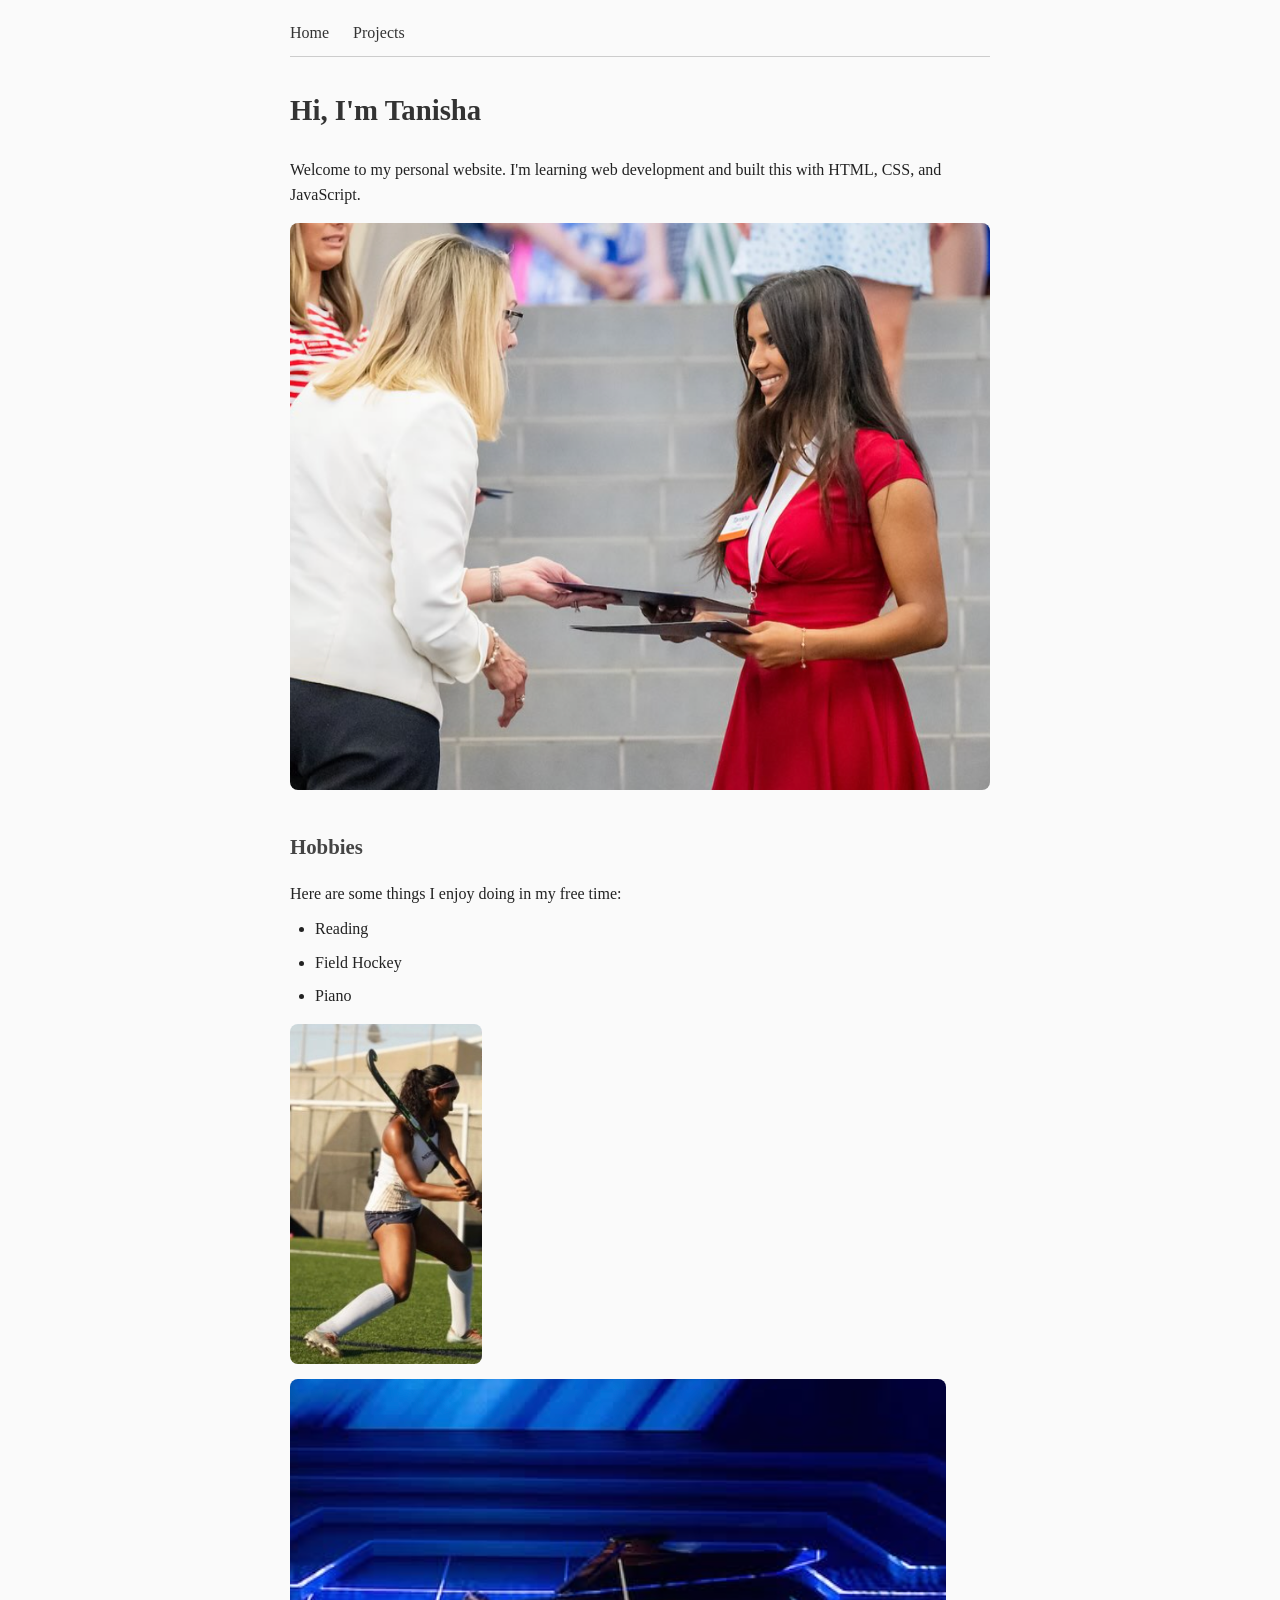
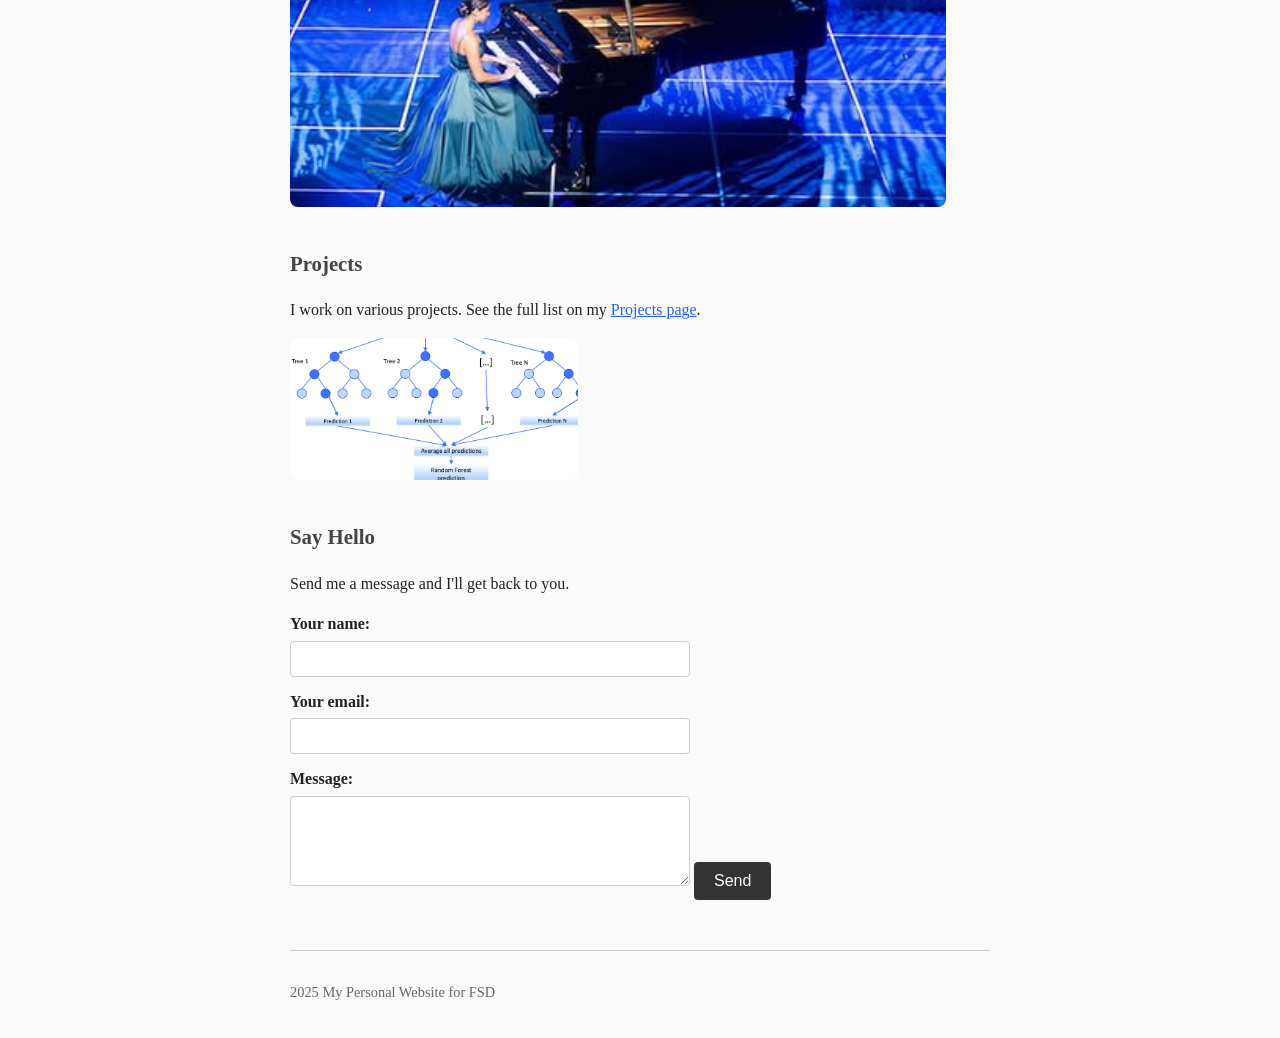
==== index.html @ 583709e6 "message" ====
<!DOCTYPE html>
<html lang="en">
<head>
  <meta charset="UTF-8">
  <meta name="viewport" content="width=device-width, initial-scale=1.0">
  <meta name="description" content="My personal website - introduction, hobbies, and projects">
  <meta name="author" content="Your Name">
  <title>My Personal Website</title>
  <link rel="stylesheet" href="styles.css">
</head>
<body>
  <nav>
    <a href="index.html">Home</a>
    <a href="projects.html">Projects</a>
  </nav>

  <main>
    <section id="intro">
      <h1>Hi, I'm Tanisha</h1>
      <p>Welcome to my personal website. I'm learning web development and built this with HTML, CSS, and JavaScript.</p>
      <img src="images/tanisha.png" >
    </section>

    <section id="hobbies">
      <h2>Hobbies</h2>
      <p>Here are some things I enjoy doing in my free time:</p>
      <ul>
        <li>Reading</li>
        <li>Field Hockey</li>
        <li>Piano</li>
      </ul>
      <img src="images/fieldhockey.png" alt="Hobby photo 1">
      <img src="images/piano.png" alt="Hobby photo 2">
    </section>

    <section id="projects-preview">
      <h2>Projects</h2>
      <p>I work on various projects. See the full list on my <a href="projects.html">Projects page</a>.</p>
      <img src="images/proj.png" >
    </section>

    <section id="contact">
      <h2>Say Hello</h2>
      <p>Send me a message and I'll get back to you.</p>
      <form id="contact-form">
        <label for="name">Your name:</label>
        <input type="text" id="name" name="name" required>
        <label for="email">Your email:</label>
        <input type="email" id="email" name="email" required>
        <label for="message">Message:</label>
        <textarea id="message" name="message" rows="4" required></textarea>
        <button type="submit">Send</button>
      </form>
      <p id="form-message"></p>
    </section>
  </main>

  <footer>
    <p>2025 My Personal Website for FSD</p>
  </footer>

  <script src="script.js"></script>
</body>
</html>
---- styles.css ----
/* ============================================
   Simple Personal Website Styles
   Each rule targets elements and sets a few
   properties. Easy to change and understand.
   ============================================ */

/* Base: body gets a nice font and spacing */
body {
  font-family: Georgia, serif;
  line-height: 1.6;
  max-width: 700px;
  margin: 0 auto;
  padding: 20px;
  background-color: #fafafa;
  color: #222;
}

/* Navigation at the top */
nav {
  border-bottom: 1px solid #ccc;
  padding-bottom: 10px;
  margin-bottom: 30px;
}

nav a {
  margin-right: 20px;
  color: #333;
  text-decoration: none;
}

nav a:hover {
  text-decoration: underline;
}

/* Headings */
h1 {
  font-size: 1.8rem;
  color: #333;
}

h2 {
  font-size: 1.3rem;
  color: #444;
  margin-top: 30px;
}

/* Sections have space between them */
section {
  margin-bottom: 40px;
}

/* Paragraphs are easy to read */
p {
  margin: 10px 0;
}

/* Images: not too big, with a little space */
img {
  max-width: 100%;
  height: auto;
  display: block;
  margin: 15px 0;
  border-radius: 8px;
}

img.small-img {
  width: 120px;
}

/* Lists look clean */
ul {
  margin: 10px 0;
  padding-left: 25px;
}

li {
  margin: 8px 0;
}

/* Links */
a {
  color: #2563eb;
}

a:hover {
  text-decoration: underline;
}

/* Form styling: simple and clear */
form {
  margin-top: 15px;
}

label {
  display: block;
  margin-top: 12px;
  font-weight: bold;
}

input,
textarea {
  width: 100%;
  max-width: 400px;
  padding: 8px;
  margin-top: 4px;
  font-size: 1rem;
  border: 1px solid #ccc;
  border-radius: 4px;
  box-sizing: border-box;
}

textarea {
  resize: vertical;
  min-height: 80px;
}

button {
  margin-top: 15px;
  padding: 10px 20px;
  font-size: 1rem;
  background-color: #333;
  color: white;
  border: none;
  border-radius: 4px;
  cursor: pointer;
}

button:hover {
  background-color: #555;
}

/* Message shown after form submit (used by JavaScript) */
#form-message {
  margin-top: 15px;
  font-weight: bold;
  color: #166534;
}

/* Footer at the bottom */
footer {
  margin-top: 50px;
  padding-top: 20px;
  border-top: 1px solid #ccc;
  font-size: 0.9rem;
  color: #666;
}
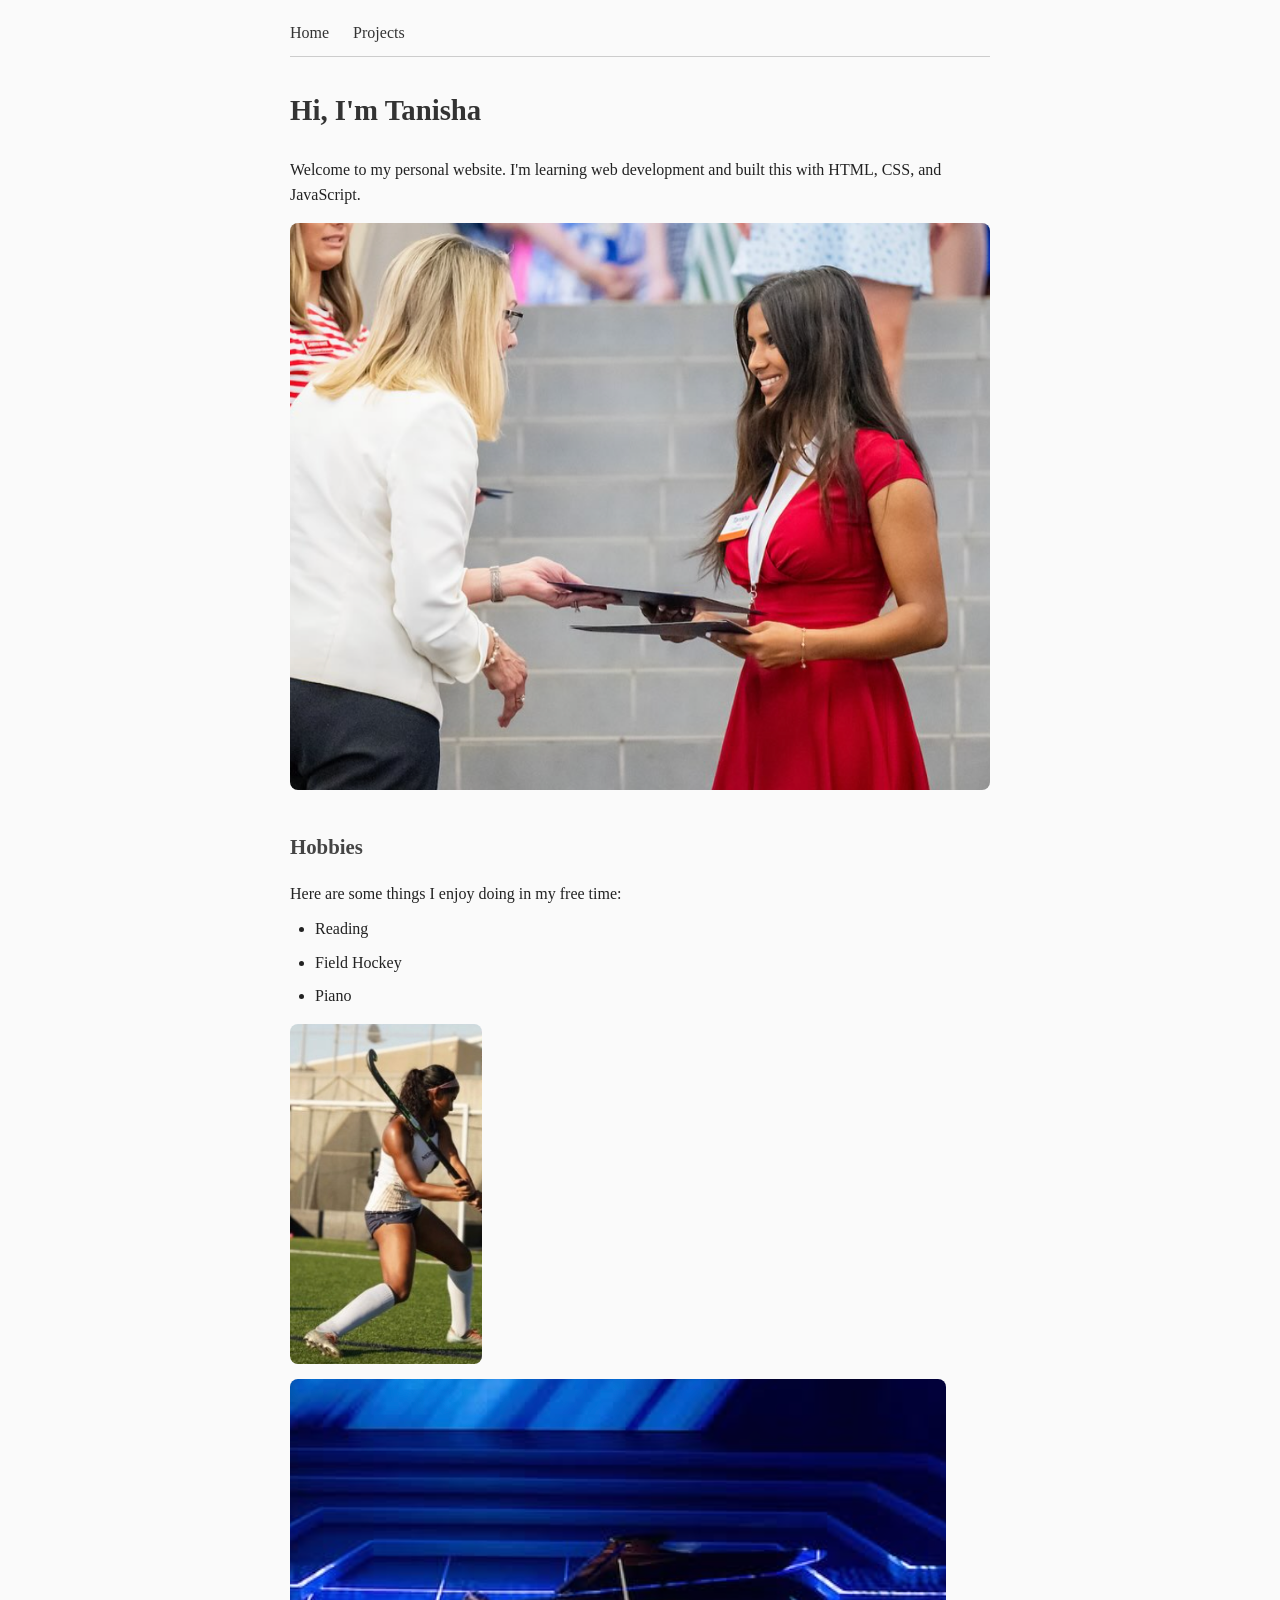
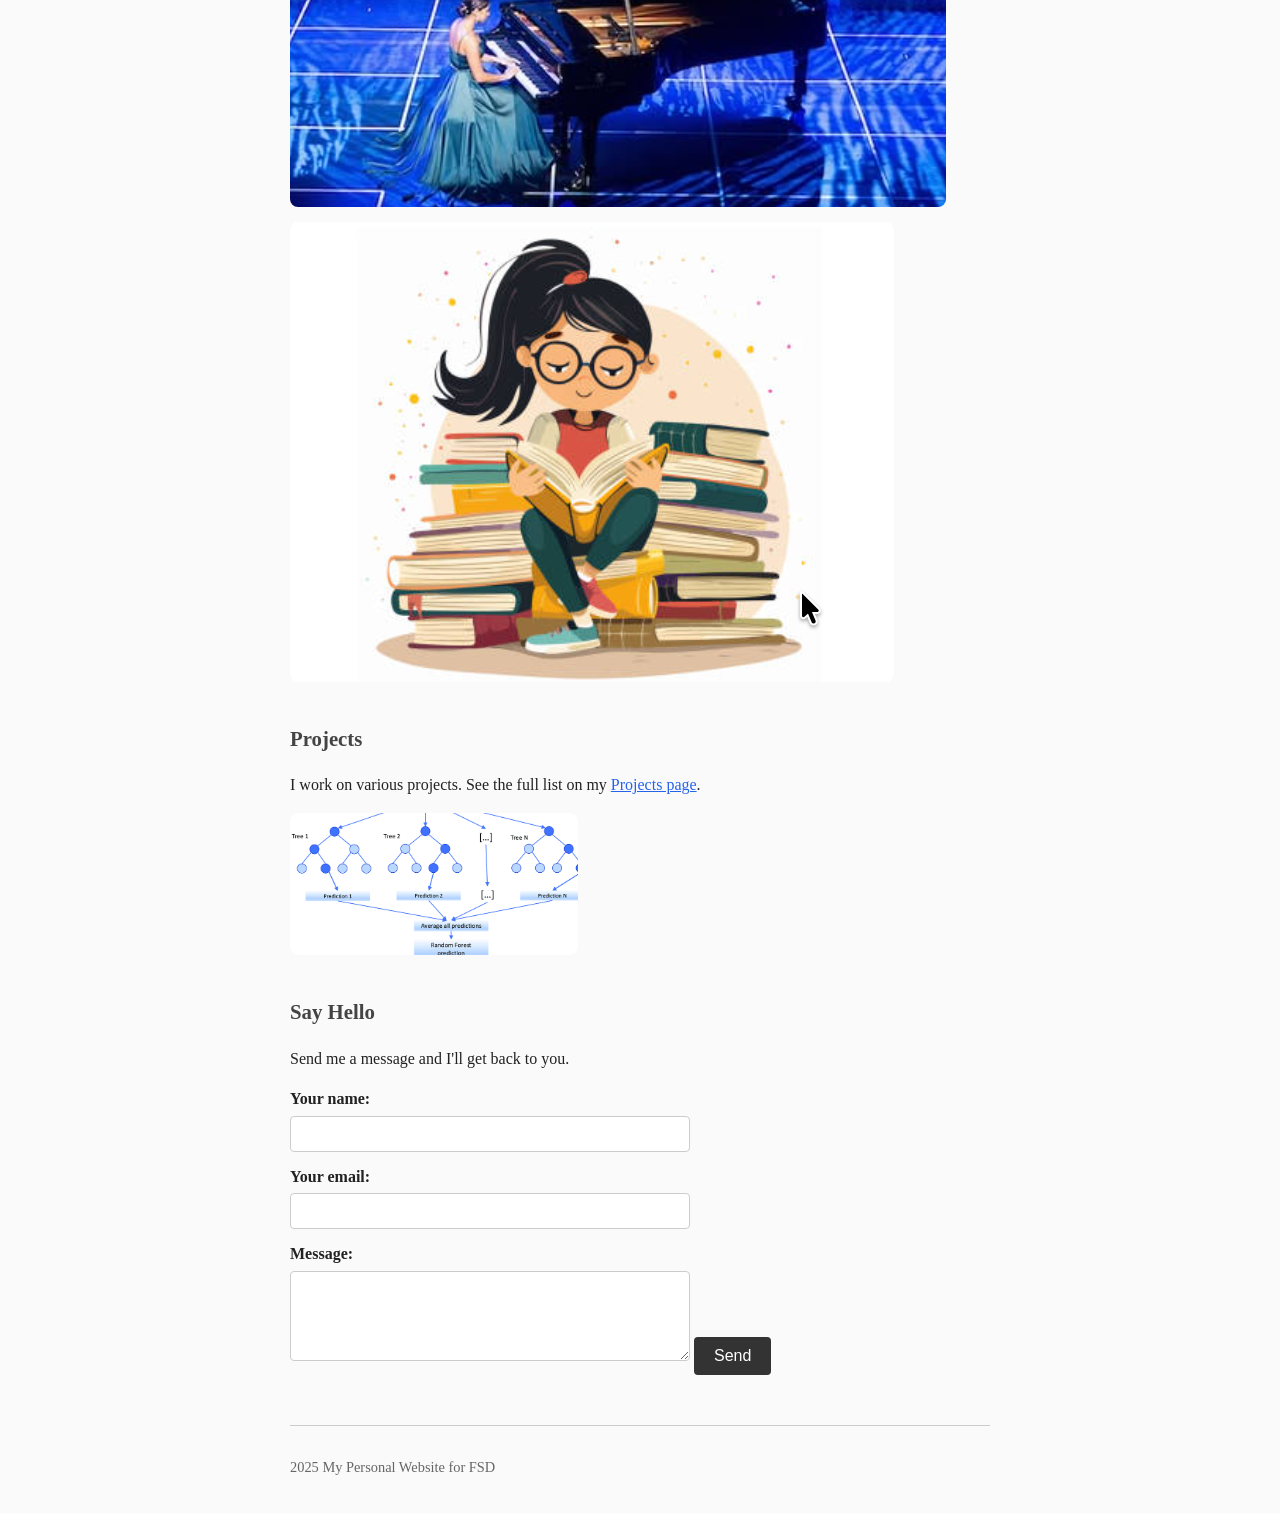
==== commit 2e700cd8: "read" ====
--- a/index.html
+++ b/index.html
@@ -31,6 +31,7 @@
       </ul>
       <img src="images/fieldhockey.png" alt="Hobby photo 1">
       <img src="images/piano.png" alt="Hobby photo 2">
+      <img src="images/read.png" alt="Hobby photo 2">
     </section>
 
     <section id="projects-preview">
--- a/styles.css
+++ b/styles.css
@@ -1,10 +1,4 @@
-/* ============================================
-   Simple Personal Website Styles
-   Each rule targets elements and sets a few
-   properties. Easy to change and understand.
-   ============================================ */
 
-/* Base: body gets a nice font and spacing */
 body {
   font-family: Georgia, serif;
   line-height: 1.6;
@@ -15,7 +9,6 @@
   color: #222;
 }
 
-/* Navigation at the top */
 nav {
   border-bottom: 1px solid #ccc;
   padding-bottom: 10px;
@@ -32,7 +25,6 @@
   text-decoration: underline;
 }
 
-/* Headings */
 h1 {
   font-size: 1.8rem;
   color: #333;
@@ -44,17 +36,14 @@
   margin-top: 30px;
 }
 
-/* Sections have space between them */
 section {
   margin-bottom: 40px;
 }
 
-/* Paragraphs are easy to read */
 p {
   margin: 10px 0;
 }
 
-/* Images: not too big, with a little space */
 img {
   max-width: 100%;
   height: auto;
@@ -67,7 +56,6 @@
   width: 120px;
 }
 
-/* Lists look clean */
 ul {
   margin: 10px 0;
   padding-left: 25px;
@@ -77,7 +65,6 @@
   margin: 8px 0;
 }
 
-/* Links */
 a {
   color: #2563eb;
 }
@@ -86,7 +73,6 @@
   text-decoration: underline;
 }
 
-/* Form styling: simple and clear */
 form {
   margin-top: 15px;
 }
@@ -129,14 +115,12 @@
   background-color: #555;
 }
 
-/* Message shown after form submit (used by JavaScript) */
 #form-message {
   margin-top: 15px;
   font-weight: bold;
   color: #166534;
 }
 
-/* Footer at the bottom */
 footer {
   margin-top: 50px;
   padding-top: 20px;
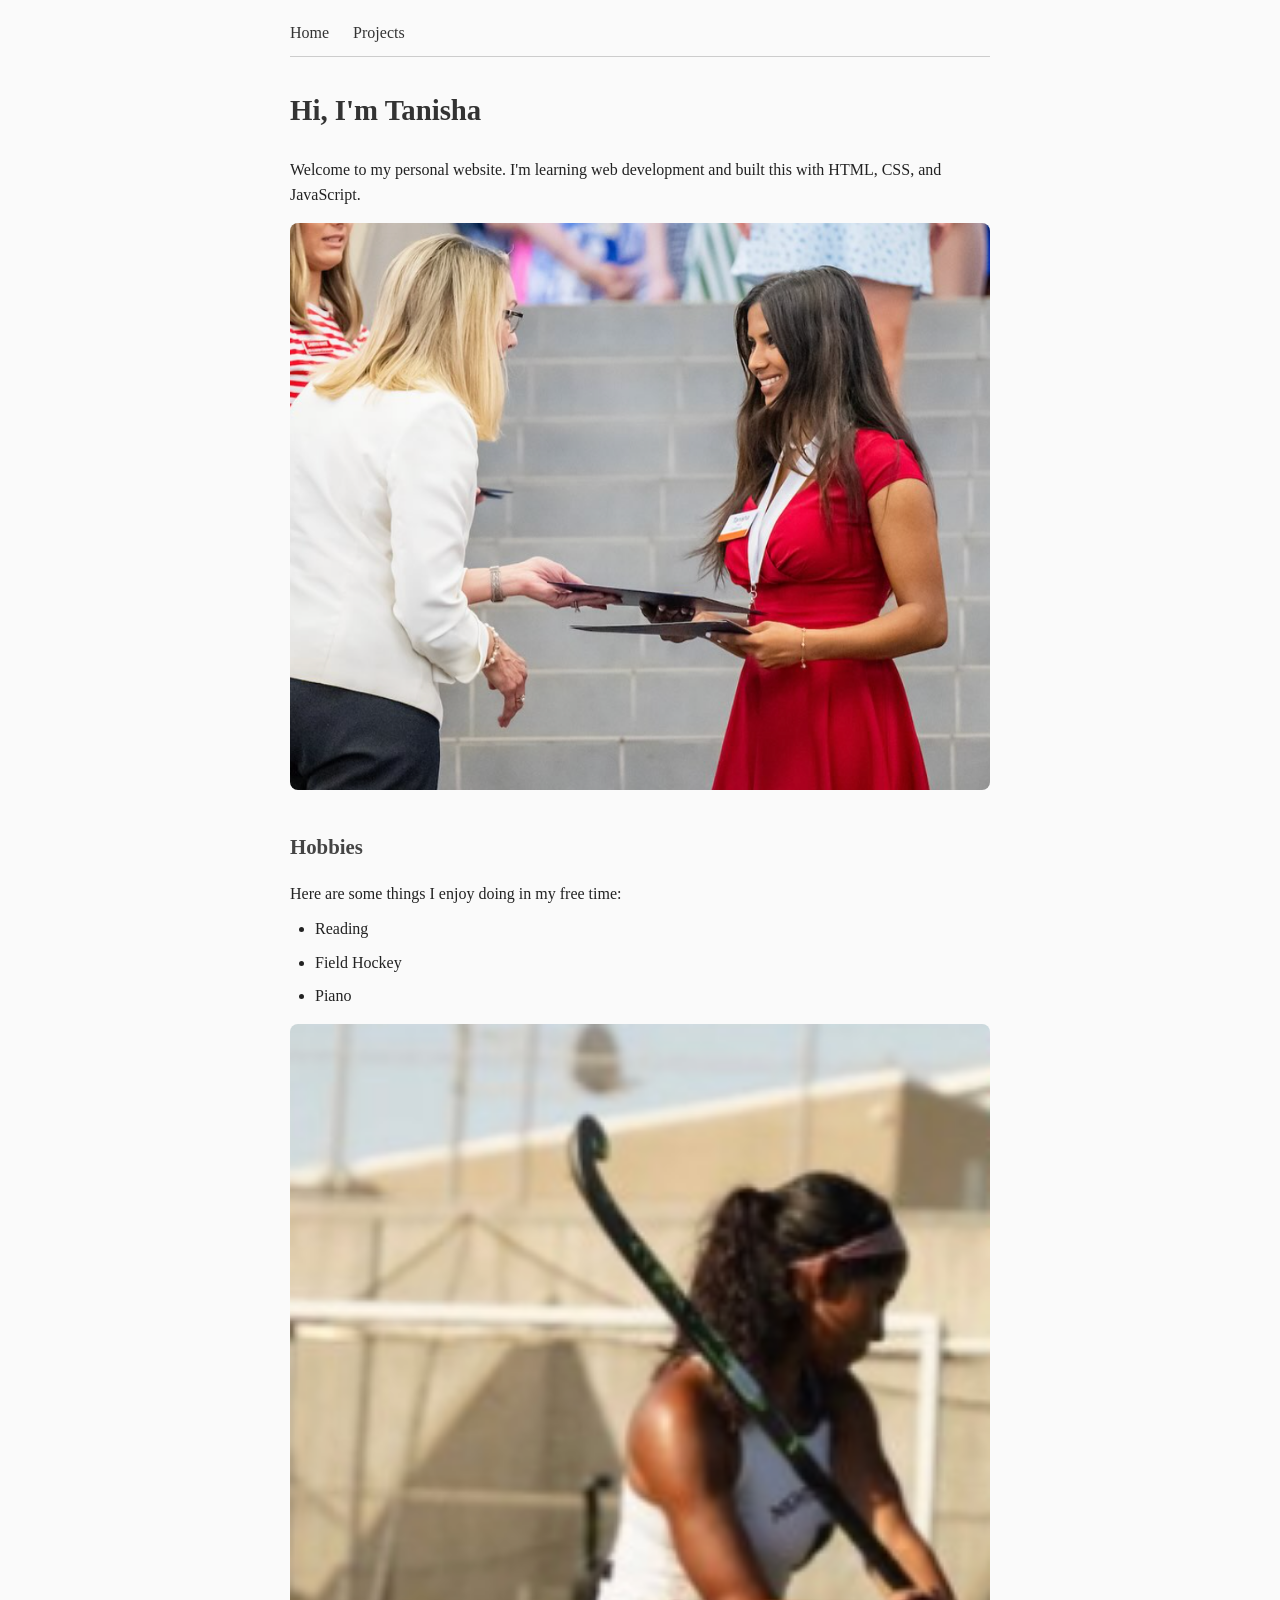
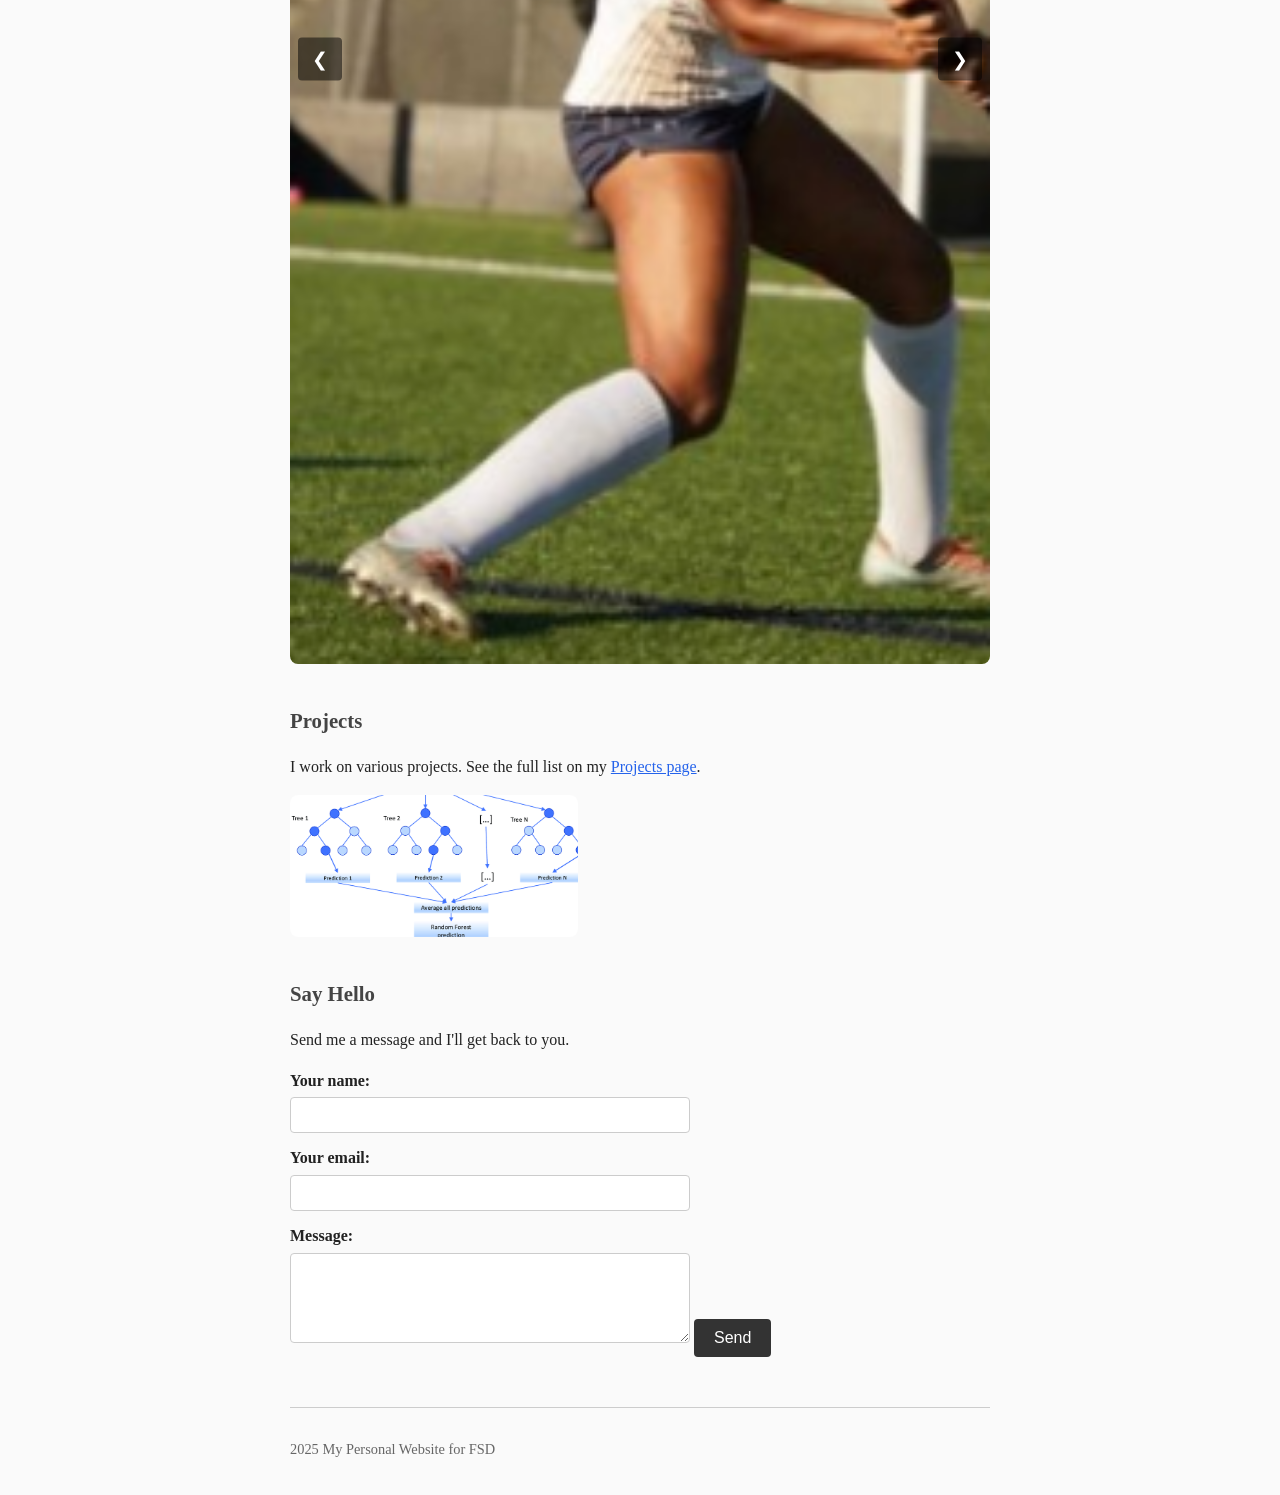
==== commit ca1ea738: "caroseul" ====
--- a/index.html
+++ b/index.html
@@ -29,9 +29,13 @@
         <li>Field Hockey</li>
         <li>Piano</li>
       </ul>
-      <img src="images/fieldhockey.png" alt="Hobby photo 1">
-      <img src="images/piano.png" alt="Hobby photo 2">
-      <img src="images/read.png" alt="Hobby photo 2">
+      <div class="carousel">
+        <img class="carousel-img active" src="images/fieldhockey.png" alt="Field hockey">
+        <img class="carousel-img" src="images/piano.png" alt="Piano">
+        <img class="carousel-img" src="images/read.png" alt="Reading">
+        <button type="button" class="carousel-btn carousel-prev" aria-label="Previous">&#10094;</button>
+        <button type="button" class="carousel-btn carousel-next" aria-label="Next">&#10095;</button>
+      </div>
     </section>
 
     <section id="projects-preview">
--- a/styles.css
+++ b/styles.css
@@ -121,6 +121,49 @@
   color: #166534;
 }
 
+/* Carousel */
+.carousel {
+  position: relative;
+  max-width: 100%;
+  margin: 15px 0;
+}
+
+.carousel-img {
+  display: none;
+  width: 100%;
+  height: auto;
+  border-radius: 8px;
+}
+
+.carousel-img.active {
+  display: block;
+}
+
+.carousel-btn {
+  position: absolute;
+  top: 50%;
+  transform: translateY(-50%);
+  padding: 10px 14px;
+  font-size: 1.2rem;
+  background: rgba(0, 0, 0, 0.5);
+  color: white;
+  border: none;
+  border-radius: 4px;
+  cursor: pointer;
+}
+
+.carousel-btn:hover {
+  background: rgba(0, 0, 0, 0.7);
+}
+
+.carousel-prev {
+  left: 8px;
+}
+
+.carousel-next {
+  right: 8px;
+}
+
 footer {
   margin-top: 50px;
   padding-top: 20px;
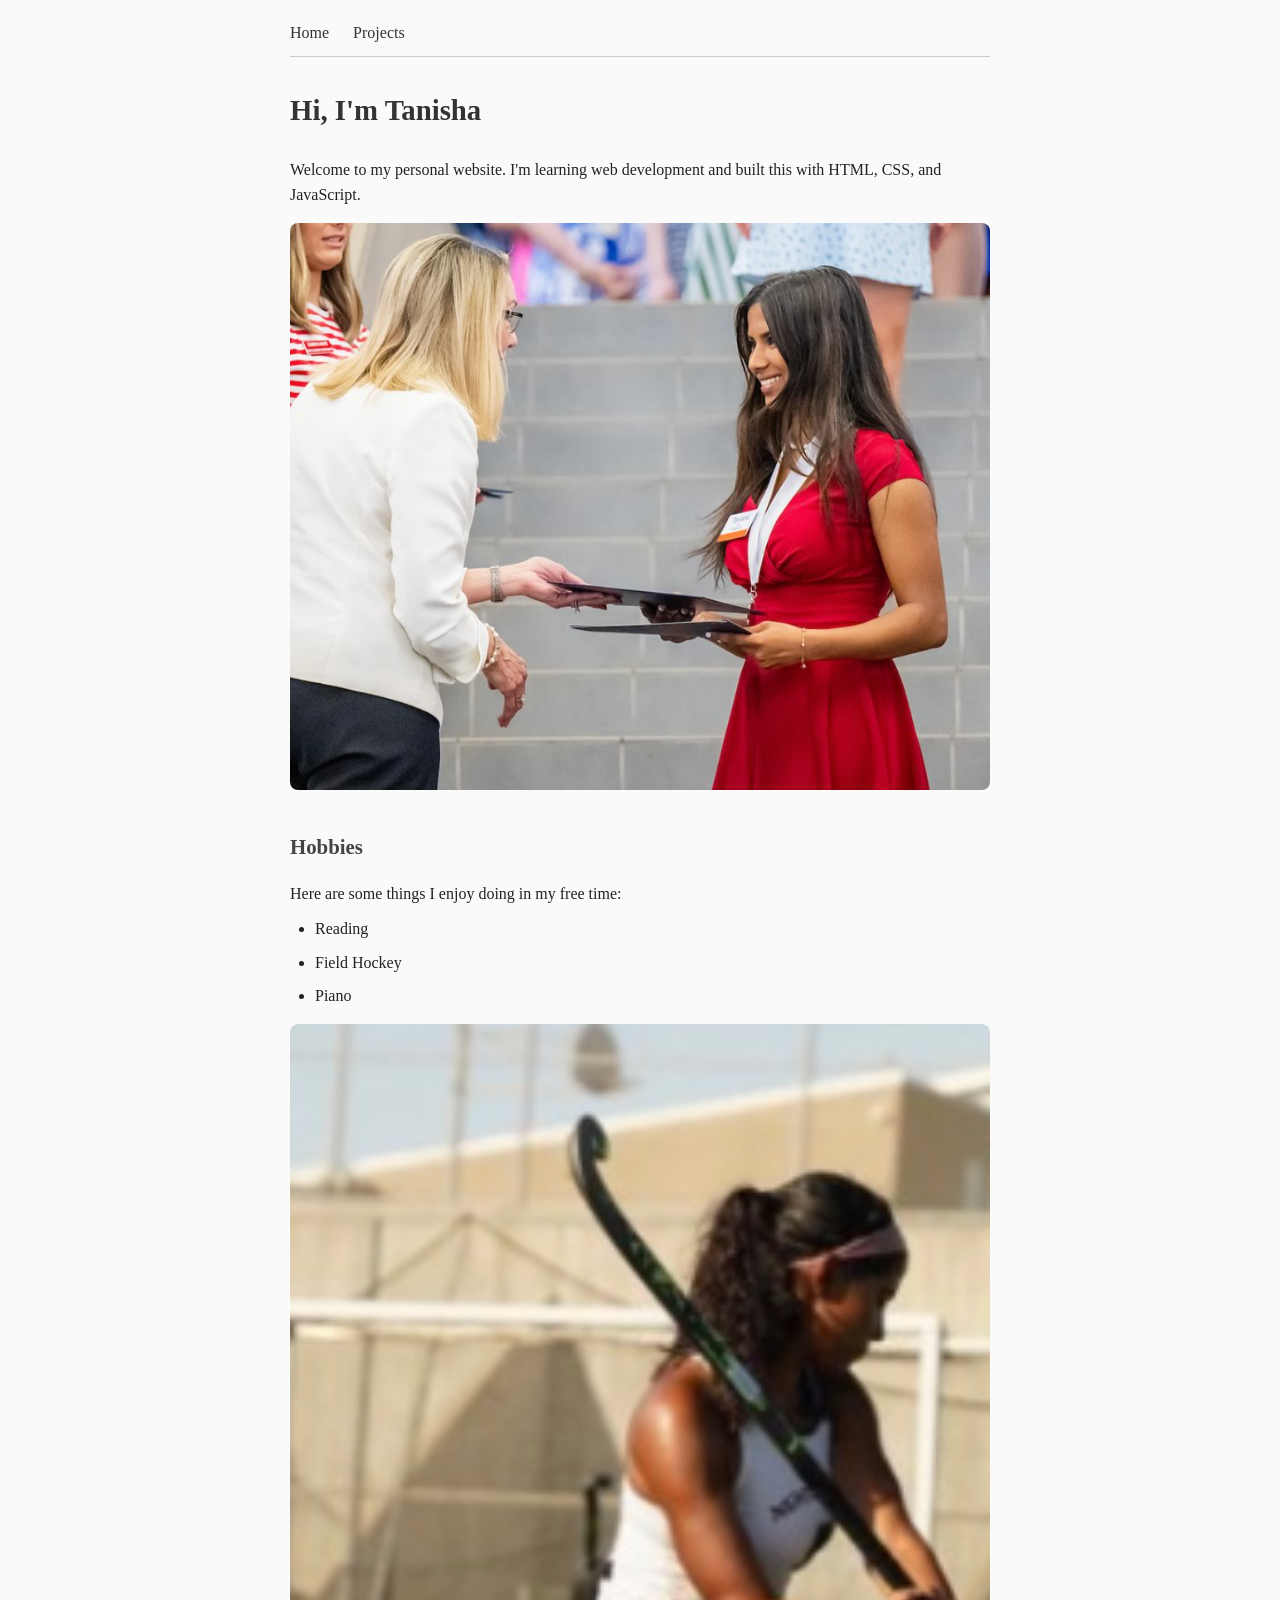
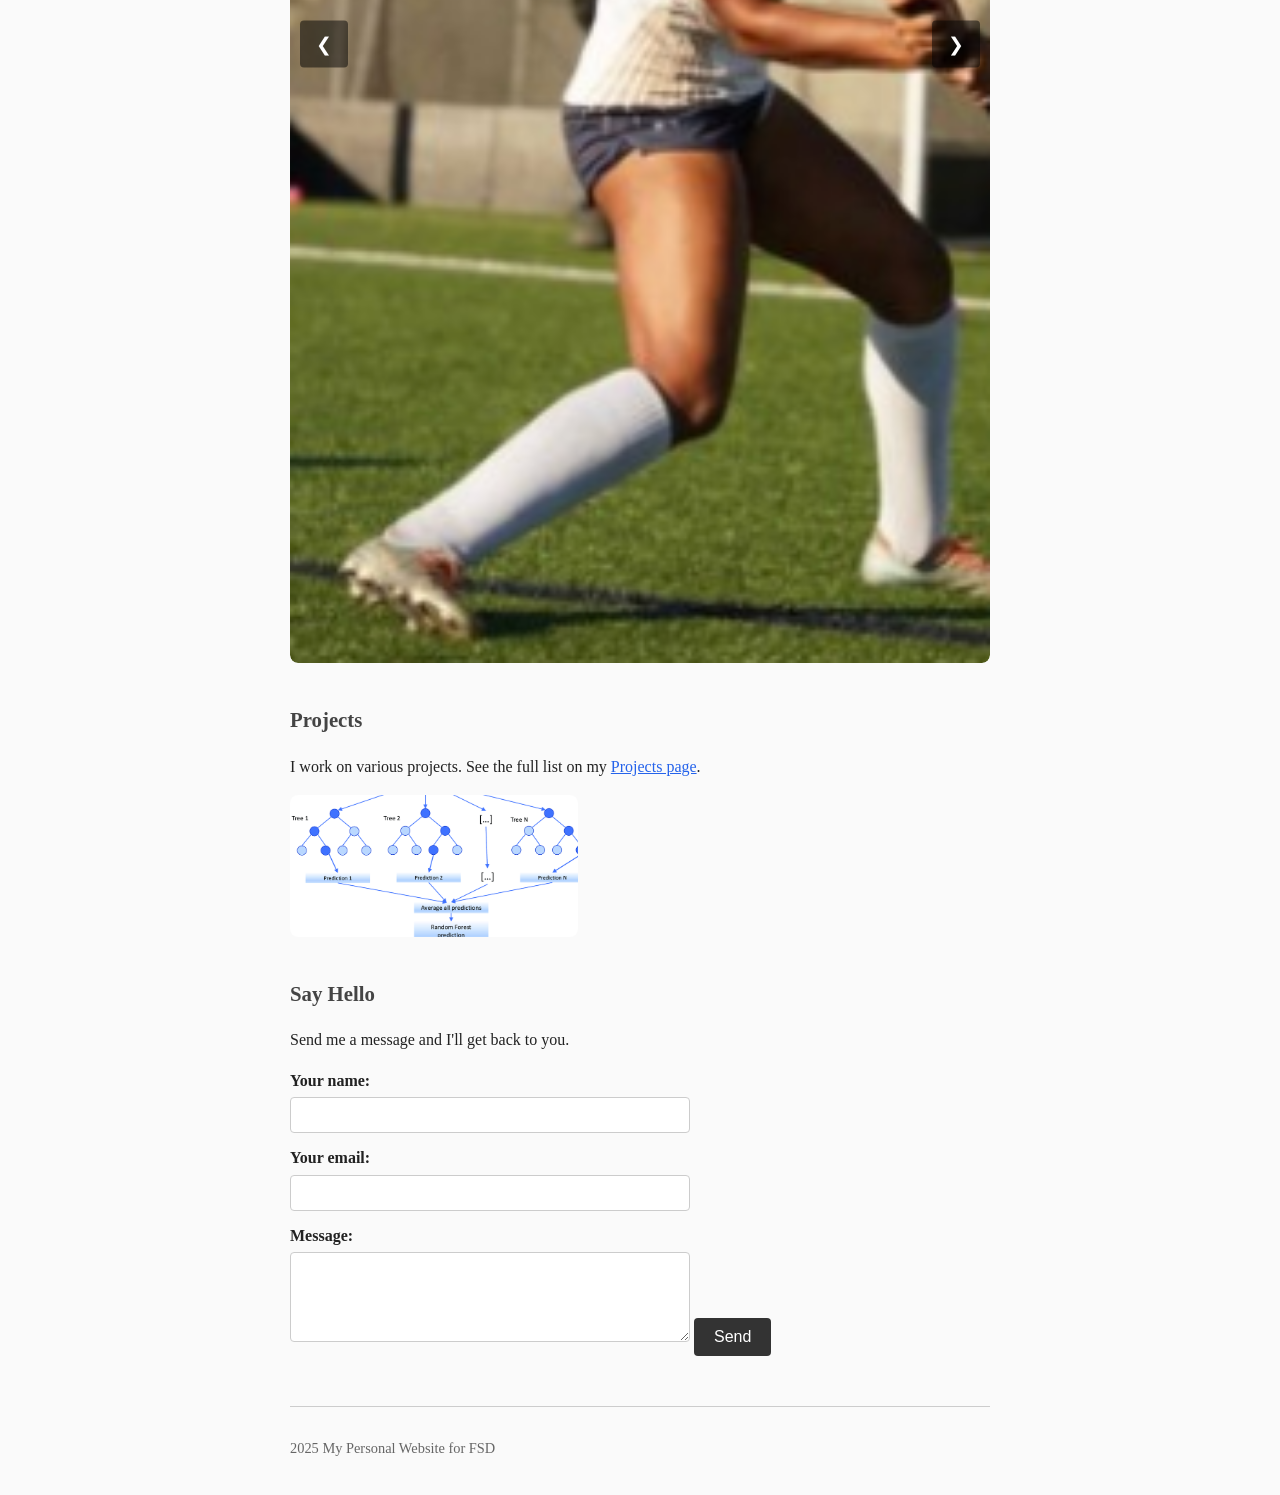
==== commit 4cb88e0d: "caroseul3" ====
--- a/index.html
+++ b/index.html
@@ -29,12 +29,14 @@
         <li>Field Hockey</li>
         <li>Piano</li>
       </ul>
-      <div class="carousel">
-        <img class="carousel-img active" src="images/fieldhockey.png" alt="Field hockey">
-        <img class="carousel-img" src="images/piano.png" alt="Piano">
-        <img class="carousel-img" src="images/read.png" alt="Reading">
-        <button type="button" class="carousel-btn carousel-prev" aria-label="Previous">&#10094;</button>
-        <button type="button" class="carousel-btn carousel-next" aria-label="Next">&#10095;</button>
+      <div id="hobby-carousel" class="carousel">
+        <div class="carousel-track">
+          <div class="carousel-slide"><img src="images/fieldhockey.png" alt="Field hockey"></div>
+          <div class="carousel-slide"><img src="images/piano.png" alt="Piano"></div>
+          <div class="carousel-slide"><img src="images/read.png" alt="Reading"></div>
+        </div>
+        <button type="button" id="carousel-prev" class="carousel-btn" aria-label="Previous">&#10094;</button>
+        <button type="button" id="carousel-next" class="carousel-btn" aria-label="Next">&#10095;</button>
       </div>
     </section>
 
--- a/styles.css
+++ b/styles.css
@@ -121,47 +121,64 @@
   color: #166534;
 }
 
-/* Carousel */
-.carousel {
+
+#hobby-carousel {
   position: relative;
+  width: 100%;
   max-width: 100%;
   margin: 15px 0;
-}
-
-.carousel-img {
-  display: none;
-  width: 100%;
-  height: auto;
+  overflow: hidden;
   border-radius: 8px;
 }
 
-.carousel-img.active {
-  display: block;
+.carousel-track {
+  display: flex;
+  flex-direction: row;
+  width: 300%;
+  transition: transform 0.3s ease;
 }
 
-.carousel-btn {
+#hobby-carousel .carousel-slide {
+  flex: 0 0 33.333%;
+  width: 33.333%;
+  box-sizing: border-box;
+}
+
+#hobby-carousel .carousel-slide img {
+  width: 100%;
+  height: auto;
+  display: block;
+  border-radius: 8px;
+  margin: 0;
+}
+
+#carousel-prev,
+#carousel-next {
   position: absolute;
   top: 50%;
   transform: translateY(-50%);
-  padding: 10px 14px;
+  margin: 0;
+  padding: 12px 16px;
   font-size: 1.2rem;
   background: rgba(0, 0, 0, 0.5);
   color: white;
   border: none;
   border-radius: 4px;
   cursor: pointer;
+  z-index: 10;
 }
 
-.carousel-btn:hover {
+#carousel-prev:hover,
+#carousel-next:hover {
   background: rgba(0, 0, 0, 0.7);
 }
 
-.carousel-prev {
-  left: 8px;
+#carousel-prev {
+  left: 10px;
 }
 
-.carousel-next {
-  right: 8px;
+#carousel-next {
+  right: 10px;
 }
 
 footer {
